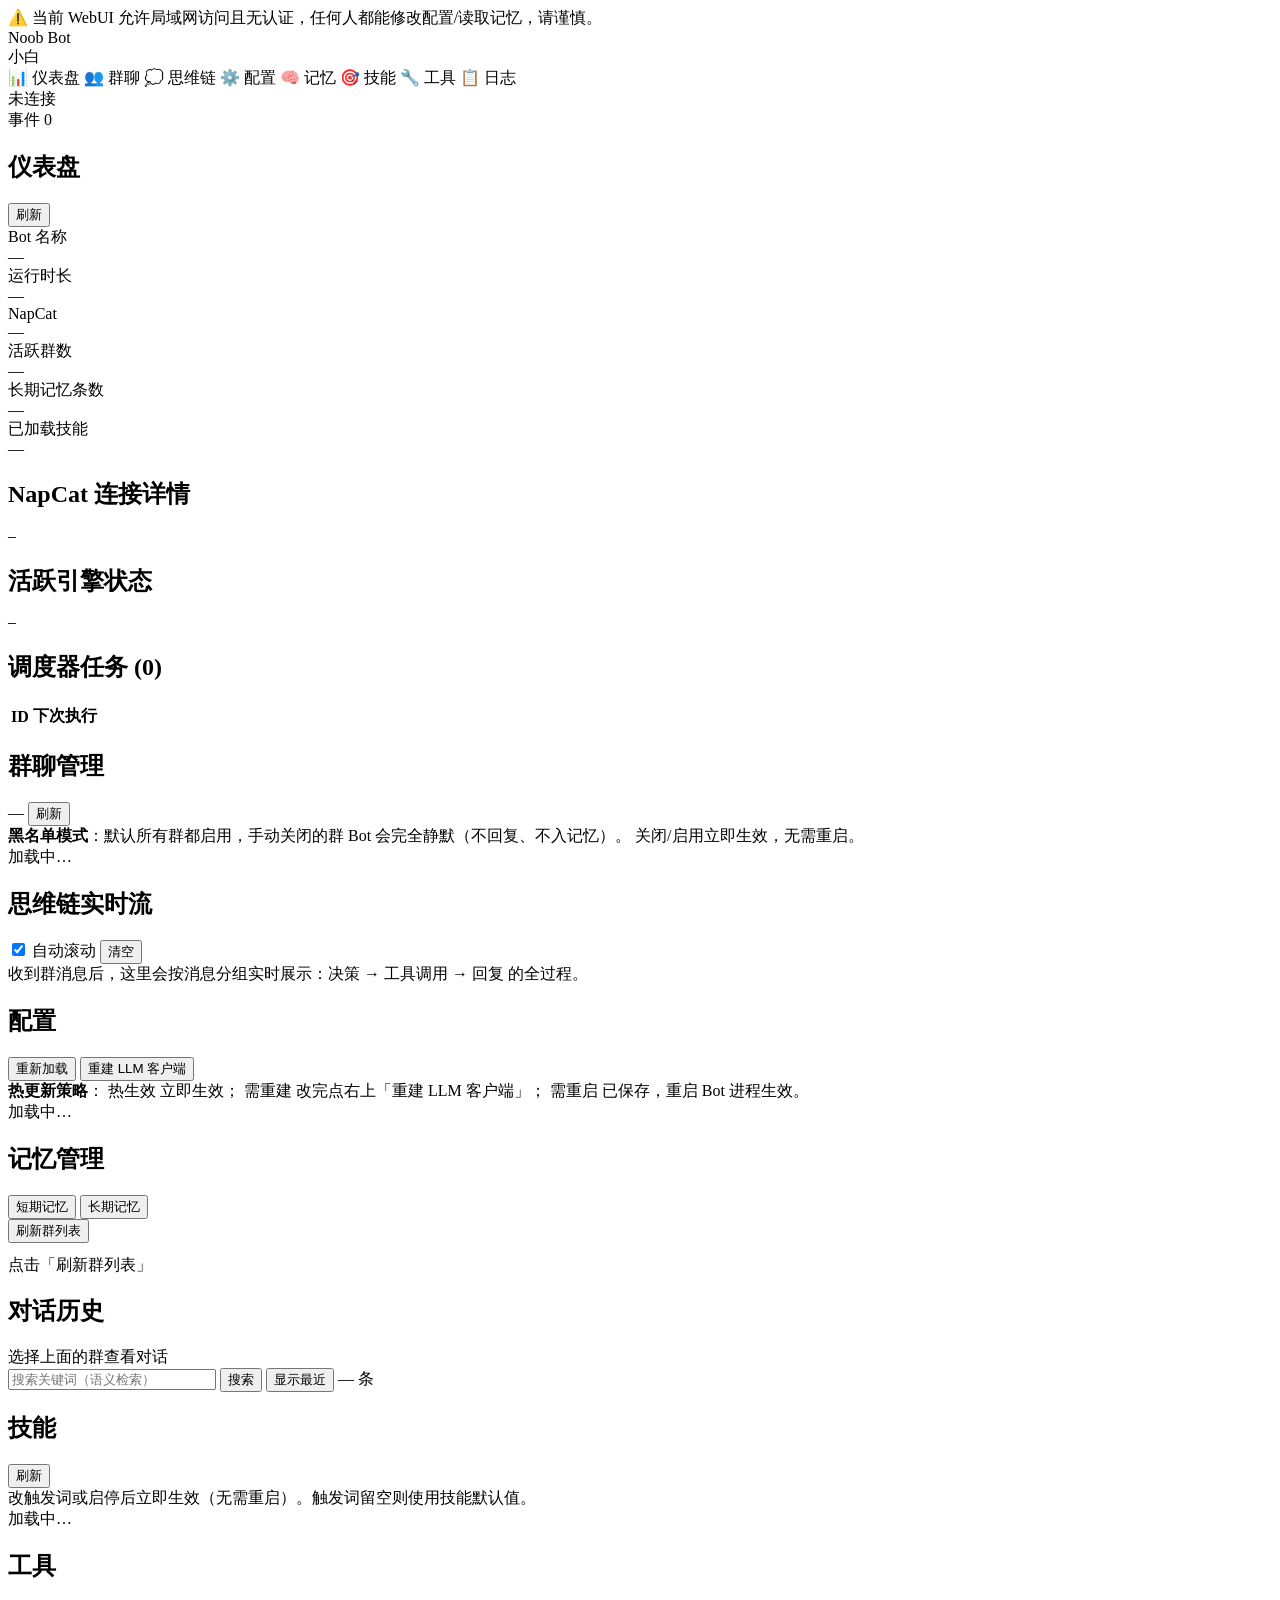
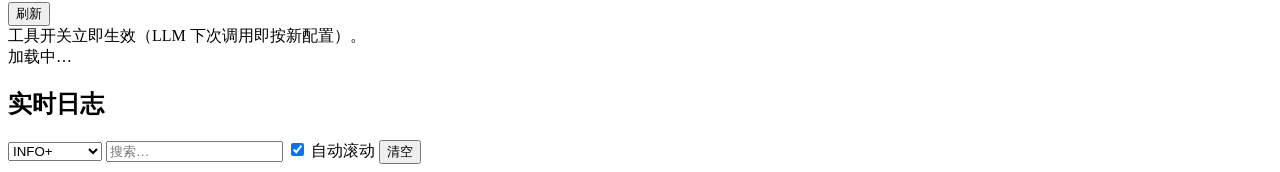
==== webui/static/index.html @ 31175579 "Initial commit: Noob Bot - QQ group chat AI bot with WebUI dashboard" ====
<!DOCTYPE html>
<html lang="zh-CN">
<head>
<meta charset="UTF-8">
<meta name="viewport" content="width=device-width, initial-scale=1.0">
<title>Noob Bot 控制台</title>
<link rel="preconnect" href="https://fonts.googleapis.com">
<link rel="preconnect" href="https://fonts.gstatic.com" crossorigin>
<link href="https://fonts.googleapis.com/css2?family=Inter:wght@300;400;500;600&display=swap" rel="stylesheet">
<link rel="stylesheet" href="/style.css">
</head>
<body>

<!-- 局域网访问警告条（host=0.0.0.0 时显示） -->
<div id="warn-bar" class="warn-bar hidden">
  ⚠️ 当前 WebUI 允许局域网访问且无认证，任何人都能修改配置/读取记忆，请谨慎。
</div>

<div class="app">
  <!-- 侧边导航 -->
  <aside class="sidebar">
    <div class="brand">
      <div class="brand-name">Noob Bot</div>
      <div class="brand-sub" id="brand-bot-name">小白</div>
    </div>
    <nav class="nav">
      <a class="nav-item active" data-page="dashboard">📊 <span>仪表盘</span></a>
      <a class="nav-item" data-page="groups">👥 <span>群聊</span></a>
      <a class="nav-item" data-page="trace">💭 <span>思维链</span></a>
      <a class="nav-item" data-page="config">⚙️ <span>配置</span></a>
      <a class="nav-item" data-page="memory">🧠 <span>记忆</span></a>
      <a class="nav-item" data-page="skills">🎯 <span>技能</span></a>
      <a class="nav-item" data-page="tools">🔧 <span>工具</span></a>
      <a class="nav-item" data-page="logs">📋 <span>日志</span></a>
    </nav>
    <div class="sidebar-footer">
      <div class="conn-status" id="conn-status">
        <span class="dot dot-off"></span><span>未连接</span>
      </div>
      <div class="event-counter" id="event-counter">事件 0</div>
    </div>
  </aside>

  <!-- 主内容区 -->
  <main class="main">
    <!-- 仪表盘 -->
    <section class="page active" id="page-dashboard">
      <header class="page-header">
        <h1>仪表盘</h1>
        <button class="btn btn-ghost" onclick="refreshDashboard()">刷新</button>
      </header>
      <div class="cards" id="dashboard-cards">
        <div class="card"><div class="card-label">Bot 名称</div><div class="card-value" id="d-bot-name">—</div></div>
        <div class="card"><div class="card-label">运行时长</div><div class="card-value" id="d-uptime">—</div></div>
        <div class="card"><div class="card-label">NapCat</div><div class="card-value" id="d-napcat">—</div></div>
        <div class="card"><div class="card-label">活跃群数</div><div class="card-value" id="d-groups">—</div></div>
        <div class="card"><div class="card-label">长期记忆条数</div><div class="card-value" id="d-mem">—</div></div>
        <div class="card"><div class="card-label">已加载技能</div><div class="card-value" id="d-skills">—</div></div>
      </div>

      <h2 class="section-title">NapCat 连接详情</h2>
      <pre class="json-box" id="d-napcat-detail">—</pre>

      <h2 class="section-title">活跃引擎状态</h2>
      <pre class="json-box" id="d-activator">—</pre>

      <h2 class="section-title">调度器任务 (<span id="d-jobs-count">0</span>)</h2>
      <div class="table-wrap">
        <table class="table" id="d-jobs">
          <thead><tr><th>ID</th><th>下次执行</th></tr></thead>
          <tbody></tbody>
        </table>
      </div>
    </section>

    <!-- 群聊 -->
    <section class="page" id="page-groups">
      <header class="page-header">
        <h1>群聊管理</h1>
        <div class="inline-controls">
          <span id="groups-summary" class="badge badge-grey">—</span>
          <button class="btn btn-ghost" onclick="loadGroups()">刷新</button>
        </div>
      </header>
      <div class="hint">
        <strong>黑名单模式</strong>：默认所有群都启用，手动关闭的群 Bot 会完全静默（不回复、不入记忆）。
        关闭/启用立即生效，无需重启。
      </div>
      <div id="groups-status" class="hint" style="display:none;background:var(--orange-soft);border-color:#ffb380;color:var(--orange);"></div>
      <div id="groups-list" class="groups-list">加载中…</div>
    </section>

    <!-- 思维链 -->
    <section class="page" id="page-trace">
      <header class="page-header">
        <h1>思维链实时流</h1>
        <div class="inline-controls">
          <label class="switch"><input type="checkbox" id="trace-autoscroll" checked> 自动滚动</label>
          <button class="btn btn-ghost" onclick="clearTrace()">清空</button>
        </div>
      </header>
      <div class="hint">收到群消息后，这里会按消息分组实时展示：决策 → 工具调用 → 回复 的全过程。</div>
      <div id="trace-list" class="trace-list"></div>
    </section>

    <!-- 配置 -->
    <section class="page" id="page-config">
      <header class="page-header">
        <h1>配置</h1>
        <div class="inline-controls">
          <button class="btn btn-ghost" onclick="loadConfig()">重新加载</button>
          <button class="btn btn-primary" onclick="rebuildLLM()">重建 LLM 客户端</button>
        </div>
      </header>
      <div class="hint">
        <strong>热更新策略</strong>：
        <span class="badge badge-green">热生效</span> 立即生效；
        <span class="badge badge-orange">需重建</span> 改完点右上「重建 LLM 客户端」；
        <span class="badge badge-red">需重启</span> 已保存，重启 Bot 进程生效。
      </div>
      <div id="config-forms" class="config-forms">加载中…</div>
    </section>

    <!-- 记忆 -->
    <section class="page" id="page-memory">
      <header class="page-header"><h1>记忆管理</h1></header>
      <div class="tabs">
        <button class="tab active" data-mtab="short" onclick="switchMemTab('short')">短期记忆</button>
        <button class="tab" data-mtab="long" onclick="switchMemTab('long')">长期记忆</button>
      </div>

      <!-- 短期记忆 -->
      <div id="mem-short" class="mem-panel">
        <div class="inline-controls" style="margin-bottom:12px;">
          <button class="btn btn-ghost" onclick="loadMemGroups()">刷新群列表</button>
        </div>
        <div class="cards" id="mem-groups">点击「刷新群列表」</div>
        <h2 class="section-title">对话历史</h2>
        <div id="mem-turns" class="hint">选择上面的群查看对话</div>
      </div>

      <!-- 长期记忆 -->
      <div id="mem-long" class="mem-panel hidden">
        <div class="inline-controls" style="margin-bottom:12px;">
          <input type="text" id="mem-search" placeholder="搜索关键词（语义检索）" class="input" style="flex:1;min-width:200px;">
          <button class="btn btn-primary" onclick="searchLongTerm()">搜索</button>
          <button class="btn btn-ghost" onclick="loadLongTermRecent()">显示最近</button>
          <span id="mem-long-count" class="badge badge-grey">— 条</span>
        </div>
        <div id="mem-long-list"></div>
      </div>
    </section>

    <!-- 技能 -->
    <section class="page" id="page-skills">
      <header class="page-header">
        <h1>技能</h1>
        <button class="btn btn-ghost" onclick="loadSkills()">刷新</button>
      </header>
      <div class="hint">改触发词或启停后立即生效（无需重启）。触发词留空则使用技能默认值。</div>
      <div id="skills-list" class="skills-list">加载中…</div>
    </section>

    <!-- 工具 -->
    <section class="page" id="page-tools">
      <header class="page-header">
        <h1>工具</h1>
        <button class="btn btn-ghost" onclick="loadTools()">刷新</button>
      </header>
      <div class="hint">工具开关立即生效（LLM 下次调用即按新配置）。</div>
      <div id="tools-list" class="tools-list">加载中…</div>
    </section>

    <!-- 日志 -->
    <section class="page" id="page-logs">
      <header class="page-header">
        <h1>实时日志</h1>
        <div class="inline-controls">
          <select id="log-level-filter" onchange="renderLogs()">
            <option value="">全部级别</option>
            <option value="DEBUG">DEBUG</option>
            <option value="INFO" selected>INFO+</option>
            <option value="WARNING">WARNING+</option>
            <option value="ERROR">ERROR+</option>
          </select>
          <input type="text" id="log-search" placeholder="搜索…" oninput="renderLogs()" class="input">
          <label class="switch"><input type="checkbox" id="log-autoscroll" checked> 自动滚动</label>
          <button class="btn btn-ghost" onclick="clearLogs()">清空</button>
        </div>
      </header>
      <div id="log-list" class="log-list"></div>
    </section>
  </main>
</div>

<!-- toast 通知 -->
<div id="toast" class="toast hidden"></div>

<script src="/app.js"></script>
</body>
</html>
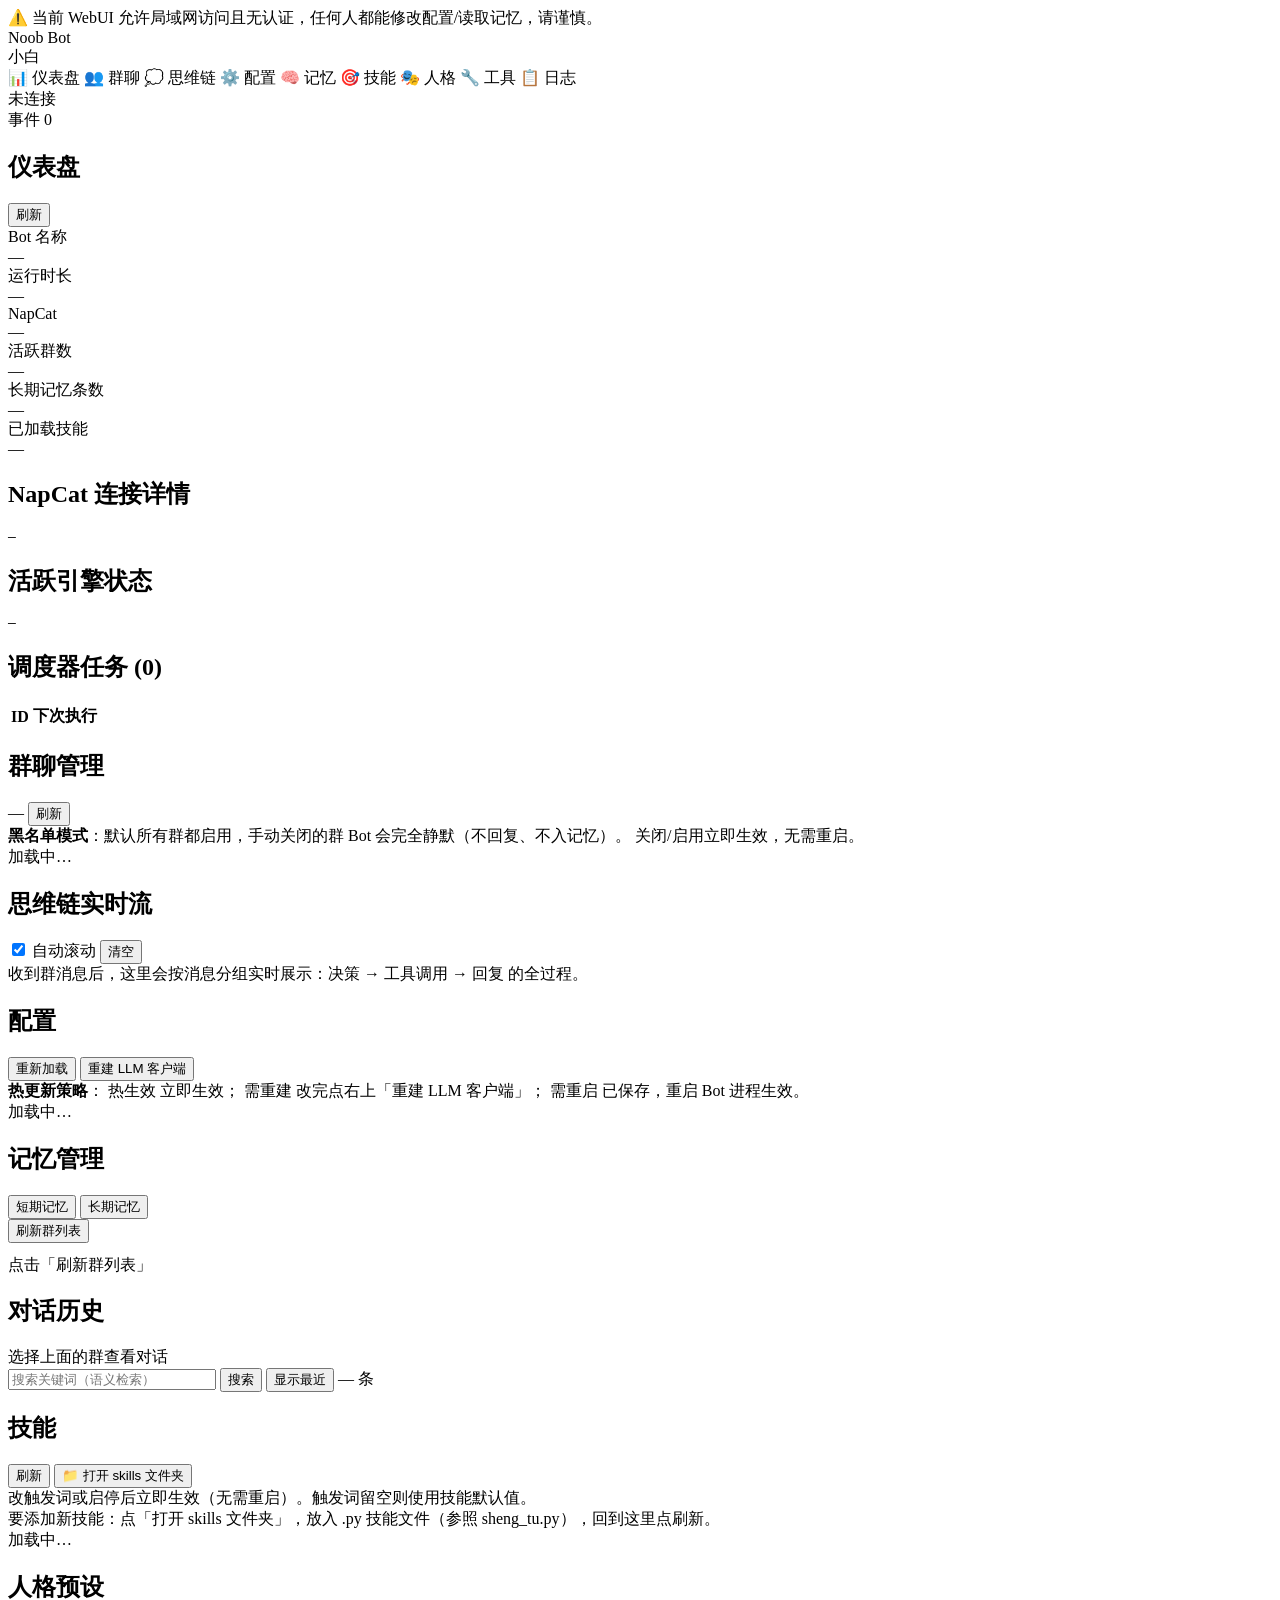
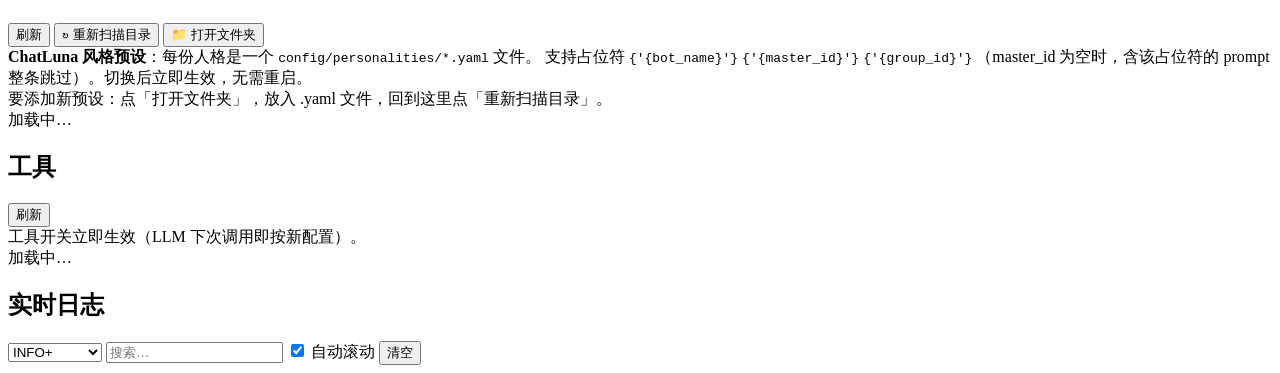
==== commit 0d7808dc: "项目更新1.4版本" ====
--- a/webui/static/index.html
+++ b/webui/static/index.html
@@ -30,6 +30,7 @@
       <a class="nav-item" data-page="config">⚙️ <span>配置</span></a>
       <a class="nav-item" data-page="memory">🧠 <span>记忆</span></a>
       <a class="nav-item" data-page="skills">🎯 <span>技能</span></a>
+      <a class="nav-item" data-page="personalities">🎭 <span>人格</span></a>
       <a class="nav-item" data-page="tools">🔧 <span>工具</span></a>
       <a class="nav-item" data-page="logs">📋 <span>日志</span></a>
     </nav>
@@ -155,10 +156,36 @@
     <section class="page" id="page-skills">
       <header class="page-header">
         <h1>技能</h1>
-        <button class="btn btn-ghost" onclick="loadSkills()">刷新</button>
-      </header>
-      <div class="hint">改触发词或启停后立即生效（无需重启）。触发词留空则使用技能默认值。</div>
+        <div class="inline-controls">
+          <button class="btn btn-ghost" onclick="loadSkills()">刷新</button>
+          <button class="btn btn-ghost" onclick="openSkillsFolder()">📁 打开 skills 文件夹</button>
+        </div>
+      </header>
+      <div class="hint">改触发词或启停后立即生效（无需重启）。触发词留空则使用技能默认值。<br>
+        要添加新技能：点「打开 skills 文件夹」，放入 .py 技能文件（参照 sheng_tu.py），回到这里点刷新。</div>
       <div id="skills-list" class="skills-list">加载中…</div>
+    </section>
+
+    <!-- 人格预设 -->
+    <section class="page" id="page-personalities">
+      <header class="page-header">
+        <h1>人格预设</h1>
+        <div class="inline-controls">
+          <button class="btn btn-ghost" onclick="loadPersonalities()">刷新</button>
+          <button class="btn btn-ghost" onclick="reloadPersonalities()">↻ 重新扫描目录</button>
+          <button class="btn btn-ghost" onclick="openPersonalitiesFolder()">📁 打开文件夹</button>
+        </div>
+      </header>
+      <div class="hint">
+        <strong>ChatLuna 风格预设</strong>：每份人格是一个 <code>config/personalities/*.yaml</code> 文件。
+        支持占位符 <code>{'{bot_name}'}</code> <code>{'{master_id}'}</code> <code>{'{group_id}'}</code>
+        （master_id 为空时，含该占位符的 prompt 整条跳过）。切换后立即生效，无需重启。<br>
+        要添加新预设：点「打开文件夹」，放入 .yaml 文件，回到这里点「重新扫描目录」。
+      </div>
+      <div id="personalities-list" class="skills-list">加载中…</div>
+
+      <h2 class="section-title" id="preset-editor-title" style="display:none;">编辑预设</h2>
+      <div id="preset-editor" style="display:none;"></div>
     </section>
 
     <!-- 工具 -->
